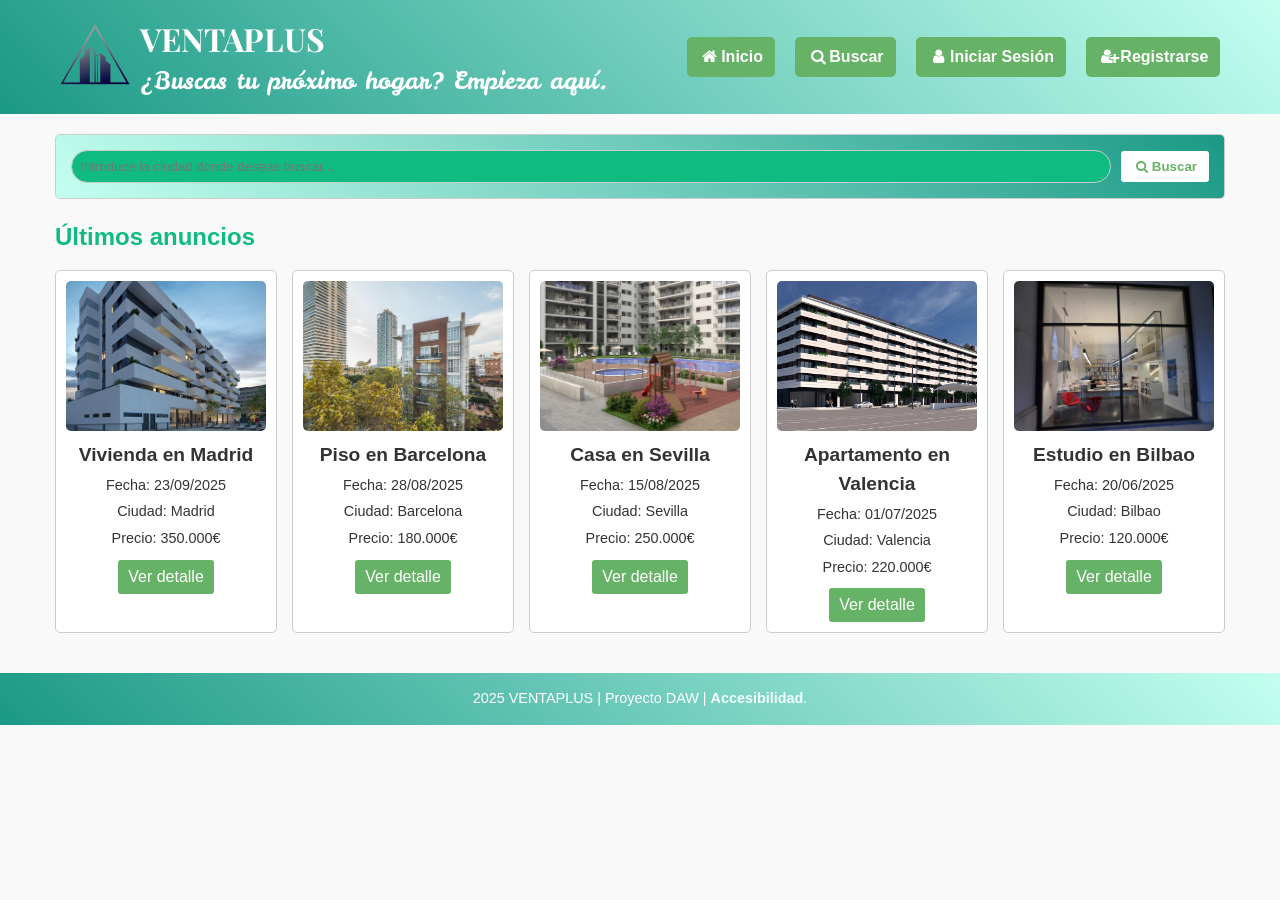
==== index.html @ f802b68e "Base" ====
<!DOCTYPE html>
<html lang="es">

<head>
    <meta charset="UTF-8">
    <meta name="viewport" content="width=device-width, initial-scale=1.0">
    <meta name="description"
        content="VENTAPLUS: portal de anuncios de venta y alquiler de viviendas. Busca tu próximo hogar fácilmente.">
    <meta name="keywords" content="viviendas, pisos, casas, alquiler, compra, venta, inmuebles">
    <meta name="author" content="Santino Campessi Lojo">
    <meta name="author" content="Mario Laguna Contreras">
    <title>Inicio - VENTAPLUS</title>
    <link rel="stylesheet" href="css/general.css" title="Estilo normal">
    <link rel="stylesheet" href="css/index.css">
    <link rel="alternate stylesheet" href="css/contraste_alto.css" title="Alto contraste">
    <link rel="alternate stylesheet" href="css/letra_grande.css" title="Letra Grande">
    <link rel="alternate stylesheet" href="css/contraste_letra.css" title="Letra Grande+Alto contraste">
    <link rel="stylesheet" type="text/css" href="css/print.css" media="print">
    <link rel="stylesheet" href="css/fontello.css">
    <link href="https://fonts.googleapis.com/css2?family=Leckerli+One&family=Playfair+Display:wght@700&display=swap"
        rel="stylesheet">
</head>

<body class="inicio">
    <!-- Cabecera -->
    <header class="Cabecera">
        <section class="texto">
            <figure>
                <img src="logo.png" alt="Logo">
            </figure>

            <section class="titulo">
                <h1>VENTAPLUS</h1>
                <h3>¿Buscas tu próximo hogar? Empieza aquí.</h3>
            </section>
        </section>

        <nav class="menu-escritorio">
            <ul>
                <li><a href="index.html"><i class="icon-home"></i>Inicio</a></li>
                <li></i><a href="formulario.html"><i class="icon-search"></i>Buscar</a></li>
                <li><a href="index_identificado.html"><i class="icon-user"></i>Iniciar Sesión</a></li>
                <li><a href="registro.html"><i class="icon-user-plus"></i>Registrarse</a></li>
            </ul>
        </nav>

        <nav class="menu-movil">
            <ul>
                <li><a href="index.html"><i class="icon-home"></i></a></li>
                <li></i><a href="formulario.html"><i class="icon-search"></i></a></li>
                <li><a href="index_identificado.html"><i class="icon-user"></i></a></li>
                <li><a href="registro.html"><i class="icon-user-plus"></i></a></li>
            </ul>
        </nav>
    </header>

    <!-- Pop-up de inicio de sesión -->
    <section id="login-popup">
        <h2>Iniciar Sesión</h2>
        <form id="login">
            <label for="usuario">Usuario:</label>
            <input type="text" id="usuario" name="usuario" >

            <label for="password">Contraseña:</label>
            <input type="password" id="password" name="password" >

            <button type="submit">Entrar</button>
        </form>
    </section>

    <!-- Contenido principal -->
    <main>
        <!-- Búsqueda rápida -->
        <section id="busqueda-rapida">
            <form action="resultados.html">
                <input type="text" id="ciudad" name="ciudad" placeholder="Introduce la ciudad donde deseas buscar...">
                <button type="submit"><b><i class="icon-search"></i>Buscar</b></button>
            </form>
        </section>


        <!-- Últimos anuncios -->
        <section id="ultimos-anuncios">
            <h2>Últimos anuncios</h2>

            <section class="anuncio">
                <figure>
                    <img src="./img/completo.jpg" alt="Vivienda en Madrid">
                </figure>
                <h3>Vivienda en Madrid</h3>
                <p>Fecha: 23/09/2025</p>
                <p>Ciudad: Madrid</p>
                <p>Precio: 350.000€</p>
                <a href="anuncio.html">Ver detalle</a>
            </section>

            <section class="anuncio">
                <figure>
                    <img src="./img/barcelona.jpeg" alt="Piso en Barcelona">
                </figure>
                <h3>Piso en Barcelona</h3>
                <p>Fecha: 28/08/2025</p>
                <p>Ciudad: Barcelona</p>
                <p>Precio: 180.000€</p>
                <a href="404.html">Ver detalle</a>
            </section>

            <section class="anuncio">
                <figure>
                    <img src="./img/sevilla.jpeg" alt="Casa en Sevilla">
                </figure>
                <h3>Casa en Sevilla</h3>
                <p>Fecha: 15/08/2025</p>
                <p>Ciudad: Sevilla</p>
                <p>Precio: 250.000€</p>
                <a href="404.html">Ver detalle</a>
            </section>

            <section class="anuncio">
                <figure>
                    <img src="./img/valencia.jpeg" alt="Apartamento en Valencia">
                </figure>
                <h3>Apartamento en Valencia</h3>
                <p>Fecha: 01/07/2025</p>
                <p>Ciudad: Valencia</p>
                <p>Precio: 220.000€</p>
                <a href="404.html">Ver detalle</a>
            </section>

            <section class="anuncio">
                <figure>
                    <img src="./img/bilbao.jpeg" alt="Estudio en Bilbao">
                </figure>
                <h3>Estudio en Bilbao</h3>
                <p>Fecha: 20/06/2025</p>
                <p>Ciudad: Bilbao</p>
                <p>Precio: 120.000€</p>
                <a href="404.html">Ver detalle</a>
            </section>
        </section>
    </main>

    <!-- Pie de página -->
    <footer>
        <p>2025 VENTAPLUS | Proyecto DAW | <a href="accesibilidad.html">Accesibilidad</a>.</p>
    </footer>

    <dialog class="modal" id="error-dialog">
        <p id="error-mensaje"></p>
        <button class="cerrar" id="cerrar-error">Cerrar</button>
    </dialog>

    <script src="js/index.js"></script>
</body>

</html>
---- css/general.css ----
* {
    margin: 0;
    padding: 0;
    box-sizing: border-box;
    font-family: Arial, sans-serif;
}

body {
    background-color: #f9f9f9;
    color: #333;
    line-height: 1.5;
}

header.Cabecera {
    background: linear-gradient(45deg, #1b9986, #c4fff0);
    color: #fff;
    display: flex;
    justify-content: space-around;
    align-items: center;
    padding: 15px 20px;
    flex-wrap: wrap;
    position: relative;

    .texto {
        display: flex;
        align-items: center;
        gap: 10px;

        figure img {
            max-width: 70px;
        }
    }

    .titulo {
        display: flex;
        flex-direction: column;

        h1 {
            font-family: 'Playfair Display', serif;
            margin: 0;
            font-size: 2em;
        }

        h3 {
            font-family: 'Leckerli One', cursive;
            margin: 0;
            font-weight: normal;
            font-size: 1.5em;
        }
    }

    .menu-escritorio {
        ul {
            list-style: none;
            display: flex;
            gap: 20px;
            margin: 0;

            li {
                display: flex;
                align-items: center;
                gap: 5px;

                a {
                    text-decoration: none;
                    background-color: #66B266;
                    color: #fff;
                    font-weight: bold;
                    padding: 8px 12px;
                    border-radius: 5px;

                    &:hover {
                        background-color: #276927;
                    }
                }
            }
        }
    }
}

.menu-movil {
    display: none;
}

footer {
    background: linear-gradient(45deg, #1b9986, #c4fff0);
    color: #fff;
    text-align: center;
    padding: 15px 0;
    margin-top: 40px;
    font-size: 0.9em;

    a {
        color: #f2fefc;
        text-decoration: none;
        font-weight: 600;
        transition: color 0.3s ease, text-shadow 0.3s ease;

        &:hover {
            color: #0e6655;
            text-shadow: 0 0 6px rgba(255, 255, 255, 0.6);
        }
    }
}

@media (max-width: 767px) {
    .menu-escritorio {
        display: none;
    }

    .menu-movil {
        display: block;
        width: 100%;
        margin-top: 10px;

        ul {
            display: flex;
            justify-content: space-between;
            align-items: center;
            padding: 0 20px;
            margin: 0;
            list-style: none;

            li {
                flex: 1;

                &:first-child {
                    text-align: left;
                }

                &:nth-child(2) {
                    text-align: center;
                }

                &:last-child {
                    text-align: right;
                }

                a {
                    display: inline-block;
                    font-size: 1.8em;
                    color: white;
                    text-decoration: none;
                    background: none;
                }
            }
        }
    }

    header.Cabecera {
        h3 {
            display: none;
        }

        .texto {
            width: 100%;
            justify-content: center;
            text-align: center;
        }
    }
}





@media (min-width: 768px) and (max-width: 991px) {
    header.Cabecera {
        flex-direction: column;
        align-items: center;
        justify-content: center;
        text-align: center;
        padding: 20px;
        gap: 15px;

        .texto figure img {
            max-width: 80px;
        }

        .titulo {
            h1 {
                font-size: 2.2em;
            }

            h3 {
                font-size: 1.1em;
            }
        }

        nav ul {
            gap: 15px;
            flex-wrap: wrap;
        }
    }
}


@media (min-width: 992px) and (max-width: 1200px) {
    header.Cabecera {
        justify-content: space-around;
        padding: 15px 40px;

        .titulo {
            h1 {
                font-size: 2.5em;
            }

            h3 {
                font-size: 1.2em;
            }
        }

        nav ul {
            gap: 20px;
        }
    }
}

@media (prefers-color-scheme: dark) {
    html {
        filter: invert(1) hue-rotate(180deg);
        background-color: #111;
    }

    img,
    video,
    iframe {
        filter: invert(1) hue-rotate(180deg);
    }
}

.modal {
    width: 400px;
    max-width: 90%;
    padding: 20px;
    border: none;
    border-radius: 8px;
    box-shadow: 0 0 15px rgba(0, 0, 0, 0.3);
    font-family: sans-serif;
    background-color: white;
    z-index: 1000;

    position: fixed;
    top: 50%;
    left: 50%;
    transform: translate(-50%, -50%);

    /* Fondo difuminado */
    &::backdrop {
        background: rgba(0, 0, 0, 0.5);
        backdrop-filter: blur(4px);
    }

    h2 {
        color: #1b9986;
    }

    /* Lista de errores */
    #listaErrores {
        margin: 10px 0;
        padding-left: 20px;
        color: #c00;
    }

    /* Botón de cerrar centrado */
    .cerrar {
        display: block;
        margin: 15px auto 0 auto;
        padding: 8px 16px;
        background: #66B266;
        color: white;
        font-weight: bold;
        border: none;
        border-radius: 4px;
        cursor: pointer;

        &:hover {
            background: #276927;
        }
    }
}
---- css/index.css ----
#login-popup {
    background-color: #e6e6e6;
    border: 1px solid #ccc;
    padding: 15px;
    width: 300px;
    margin: 20px auto;
    border-radius: 5px;

    form {
        display: flex;
        flex-direction: column;

        label {
            margin-top: 10px;
        }

        input {
            width: 100%;
            padding: 5px;
            margin-top: 5px;
        }

        button {
            margin-top: 10px;
            padding: 8px 12px;
            background-color: #66B266;
            color: #fff;
            border: none;
            cursor: pointer;
            border-radius: 3px;

            &:hover {
                background-color: #276927;
            }
        }
    }
}

main {
    max-width: 1200px;
    margin: 20px auto;
    padding: 0 15px;

    #busqueda-rapida {
        background: linear-gradient(45deg, #c4fff0, #1b9986);
        padding: 15px;
        margin-bottom: 20px;
        border-radius: 5px;
        border: 1px solid #ccc;

        form {
            display: flex;
            flex-wrap: wrap;
            gap: 10px;
            align-items: center;

            label {
                flex-basis: 100%;
            }

            input {
                flex: 1;
                padding: 8px;
                background-color: #10bb82;
                border: 1px solid #ccc;
                border-radius: 25px;
                color: white;
                outline: none;
            }

            button {
                padding: 8px 12px;
                background-color: #fff;
                color: #66B266;
                border: none;
                cursor: pointer;
                border-radius: 3px;
            }
        }
    }

    #ultimos-anuncios {
        display: flex;
        flex-wrap: wrap;
        gap: 15px;
        justify-content: center;

        h2 {
            width: 100%;
            color: #10bb82;
        }

        .anuncio {
            flex: 1 1 220px;
            max-width: 250px;
            background-color: #fff;
            border: 1px solid #ccc;
            padding: 10px;
            border-radius: 5px;
            display: flex;
            flex-direction: column;
            align-items: center;
            text-align: center;
            min-width: 200px;

            figure {
                width: 100%;
                height: 150px;
                margin-bottom: 10px;

                img {
                    width: 100%;
                    height: 100%;
                    object-fit: cover;
                    border-radius: 5px;
                }
            }

            h3 {
                font-size: 1.2em;
                margin-bottom: 5px;
            }

            p {
                font-size: 0.9em;
                margin-bottom: 5px;
            }

            a {
                display: inline-block;
                margin-top: 5px;
                text-decoration: none;
                color: #fff;
                background-color: #66B266;
                padding: 5px 10px;
                border-radius: 3px;

                &:hover {
                    background-color: #276927;
                }
            }
        }
    }
}

/* --------------------------------------------------
   MEDIA QUERIES
-------------------------------------------------- */

@media (max-width: 767px) {
    main {
        #busqueda-rapida form {
            flex-direction: column;
            align-items: stretch;

            input,
            button {
                width: 100%;
            }
        }

        #ultimos-anuncios {
            display: flex;
            flex-direction: column;
            align-items: center;
            gap: 20px;

            .anuncio {
                width: 100%;
                max-width: 350px;
                box-sizing: border-box;

                figure {
                    width: 100%;
                    height: 220px;

                    img {
                        width: 100%;
                        height: 100%;
                        object-fit: inherit;
                    }
                }
            }
        }
    }
}



@media (min-width: 768px) and (max-width: 991px) {
    main {

        #ultimos-anuncios {
            display: flex;
            flex-wrap: wrap;
            justify-content: center;
            gap: 20px;

            .anuncio {
                flex: 1 1 45%;
                max-width: 45%;
                box-sizing: border-box;

                figure {
                    width: 100%;
                    height: 250px;

                    img {
                        width: 100%;
                        height: 100%;
                        object-fit: inherit;
                    }
                }
            }
        }
    }
}


@media (min-width: 992px) and (max-width: 1200px) {
    main {
        #ultimos-anuncios {
            justify-content: center;
            gap: 20px;

            .anuncio {
                flex: 1 1 220px;
                max-width: 220px;
            }
        }
    }
}
---- css/contraste_alto.css ----
* {
    margin: 0;
    padding: 0;
    box-sizing: border-box;
    font-family: Arial, sans-serif;
}

body {
    background-color: grey !important;
    color: #111;
    line-height: 1.6;

    h3 {
        color: #ffeb3b !important;
    }

    form {
        background-color: #000 !important;

        button {
            background-color: #ffcc00 !important;
            color: #000 !important;
            border: 2px solid #000;

            &:hover {
                background-color: #003366 !important;
                color: #ffcc00 !important;
            }
        }

        label {
            color: white !important;
        }
    }
}

header.Cabecera {
    background-color: #000;
    color: #fff;
    display: flex;
    justify-content: space-around;
    align-items: center;
    padding: 15px 20px;
    flex-wrap: wrap;
    position: relative;

    .texto {
        display: flex;
        align-items: center;
        gap: 10px;

        figure img {
            max-width: 70px;
            border: 3px solid #fff;
            border-radius: 8px;
        }
    }

    .titulo {
        display: flex;
        flex-direction: column;

        h1 {
            font-family: 'Playfair Display', serif;
            font-size: 2em;
            color: #fff;
        }

        h3 {
            font-family: 'Leckerli One', cursive;
            font-size: 1.4em;
            color: #ffeb3b;
        }
    }

    .menu-escritorio {
        ul {
            list-style: none;
            display: flex;
            gap: 20px;

            li a {
                text-decoration: none;
                background-color: #ffcc00;
                color: #003366;
                font-weight: bold;
                padding: 8px 12px;
                border-radius: 5px;
                border: 2px solid #003366;

                &:hover {
                    background-color: #003366;
                    color: #ffcc00;
                }
            }
        }
    }
}

.menu-movil {
    display: none;

    ul {
        display: flex;
        justify-content: space-between;
        align-items: center;
        padding: 0 20px;
        list-style: none;

        li a {
            display: inline-block;
            font-size: 1.8em;
            color: #ffcc00;
            text-decoration: none;
        }
    }
}

main {
    background-color: black !important;

    p {
        color: #fff !important;
    }

    h2 {
        color: #ffeb3b !important;
    }

    ul {
        color: #fff !important;
    }

    a {
        color: #ffeb3b !important;
    }

    .contacto {
        background-color: grey !important
    }

    strong {
        color: #ffeb3b !important;
    }

    label {
        color: #ffeb3b !important;
    }

    button {
        background-color: #ffcc00 !important;
        color: #000 !important;
        border: 2px solid #000;

        &:hover {
            background-color: #003366 !important;
            color: #ffcc00 !important;
        }
    }

    #enviados {
        background-color: grey !important;
    }

    #recibidos {
        background-color: grey !important;
    }

    #opcion {
        background-color: grey !important;

        &:hover {
            background-color: #003366 !important;
            color: #ffcc00 !important;
        }
    }

    fieldset {
        background-color: grey !important;

        legend {
            color: #ffeb3b !important;
        }

        label {
            color: #000 !important;
        }

        output {
            color: white !important;
        }
    }

    table {
        caption {
            color: #ffeb3b !important;
        }

        th {
            background-color: #ffcc00 !important;
            color: #000 !important;
            border: 2px solid #000 !important;
        }

        td {
            background-color: grey !important;
            color: #000 !important;
            border: 2px solid #000 !important;
        }
    }

    #destacado {
        background-color: grey !important;

        a {
            background-color: #ffcc00 !important;
            color: #000 !important;
            border: 2px solid #000;
            font-weight: bold !important;

            &:hover {
                background-color: #003366 !important;
                color: #ffcc00 !important;
            }
        }
    }
}

footer {
    background-color: #000;
    color: #fff;
    text-align: center;
    padding: 15px 0;
    margin-top: 40px;
    font-size: 0.9em;
    border-top: 4px solid #ffcc00;

    a {
        color: #ffeb3b !important;
        text-decoration: none;
        font-weight: 600;
        transition: color 0.3s ease, text-shadow 0.3s ease;

        &:hover {
            color: white !important;
            text-shadow: 0 0 6px rgba(255, 255, 255, 0.6);
        }
    }
}

@media (max-width: 767px) {
    .menu-escritorio {
        display: none;
    }

    .menu-movil {
        display: block;
        width: 100%;
        margin-top: 10px;

        ul {
            justify-content: space-between;

            li a {
                color: #ffcc00;
            }
        }
    }

    header.Cabecera h3 {
        display: none;
    }

    main {
        #ultimos-anuncios {
            flex-direction: column;
            align-items: center;

            .anuncio {
                width: 100%;
                max-width: 350px;
            }
        }
    }
}

.inicio {
    background-color: rgb(42, 42, 42) !important;

    main {
        background-color: rgb(42, 42, 42) !important;

        #busqueda-rapida {
            border: 2px solid #ffcc00 !important;
            background-color: rgb(42, 42, 42) !important;

            input {
                background-color: #fff !important;
                color: #000 !important;
                border: 2px solid #ffcc00;
            }

            button {
                background-color: #ffcc00 !important;
                color: #000 !important;
                border: 2px solid #000;

                &:hover {
                    background-color: #003366 !important;
                    color: #ffcc00 !important;
                }
            }

        }

        #ultimos-anuncios {
            background-color: rgb(42, 42, 42) !important;

            .anuncio {
                border: 2px solid #ffcc00;
                background-color: grey !important;

                h3 {
                    color: #000;
                }

                p {
                    color: #000;
                }

                a {
                    background-color: #ffcc00 !important;
                    color: #000 !important;
                    border: 2px solid #000;
                    font-weight: bold !important;

                    &:hover {
                        background-color: #003366 !important;
                        color: #ffcc00 !important;
                    }
                }
            }
        }

        #login-popup {
            border: 2px solid #ffcc00 !important;
            background-color: #fff !important;

            form {
                background-color: #fff !important;

                button {
                    background-color: #ffcc00 !important;
                    color: #000 !important;
                    border: 2px solid #000 !important;

                    &:hover {
                        background-color: #000;
                        color: #ffcc00;
                    }
                }
            }
        }
    }

}
---- css/letra_grande.css ----
* {
    margin: 0;
    padding: 0;
    box-sizing: border-box;
    font-family: Arial, sans-serif;
}

body {
    font-size: 1.3em;
    line-height: 1.8;
}

header.Cabecera {
    background: linear-gradient(45deg, #1b9986, #c4fff0);
    color: #fff;
    display: flex;
    justify-content: space-around;
    align-items: center;
    padding: 20px;
    flex-wrap: wrap;
    position: relative;

    .texto {
        display: flex;
        align-items: center;
        gap: 10px;

        figure img {
            max-width: 80px;
            border-radius: 8px;
        }
    }

    .titulo {
        display: flex;
        flex-direction: column;

        h1 {
            font-family: 'Playfair Display', serif;
            font-size: 2.6em;
            color: #fff;
        }

        h3 {
            font-family: 'Leckerli One', cursive;
            font-size: 1.8em;
        }
    }

    .menu-escritorio {
        ul {
            list-style: none;
            display: flex;
            gap: 25px;

            li a {
                text-decoration: none;
                background-color: #66B266;
                color: #fff;
                font-weight: bold;
                font-size: 1.3em;
                padding: 10px 16px;
                border-radius: 5px;

                &:hover {
                    background-color: #276927;
                }
            }
        }
    }
}

.menu-movil {
    display: none;

    ul {
        display: flex;
        justify-content: space-between;
        align-items: center;
        padding: 0 20px;
        list-style: none;

        li a {
            font-size: 2em;
            text-decoration: none;
        }
    }
}

main {
    font-size: 1.2em;

    p {
        font-size: 1.1em;
        line-height: 1.8;
    }

    h2 {
        font-size: 2em;
    }

    ul, ol {
        font-size: 1.1em;
        line-height: 1.8;
    }

    a {
        font-size: 1.1em;
    }

    strong {
        font-weight: bold;
    }

    button, input, select, textarea {
        font-size: 1.1em;
        padding: 10px 14px;
    }

    fieldset {
        font-size: 1.1em;

        legend {
            font-size: 1.2em;
        }
    }

    table {
        font-size: 1.1em;

        caption {
            font-size: 1.2em;
            font-weight: bold;
        }

        th, td {
            padding: 8px;
        }
    }
}

footer {
    background: linear-gradient(45deg, #1b9986, #c4fff0);
    color: #fff;
    text-align: center;
    padding: 20px 0;
    margin-top: 40px;
    font-size: 1.1em;
}

@media (max-width: 767px) {
    .menu-escritorio {
        display: none;
    }

    .menu-movil {
        display: block;
        width: 100%;
        margin-top: 10px;

        ul {
            justify-content: space-between;

            li a {
                font-size: 1.8em;
            }
        }
    }

    header.Cabecera h3 {
        display: none;
    }

    main {
        #ultimos-anuncios {
            flex-direction: column;
            align-items: center;

            .anuncio {
                width: 100%;
                max-width: 400px;

                h3 {
                    font-size: 1.4em;
                }

                p {
                    font-size: 1.1em;
                }
            }
        }
    }
}

.inicio {
    main {
        font-size: 1.2em;

        #busqueda-rapida {
            font-size: 1.1em;

            input, button {
                font-size: 1.1em;
                padding: 10px 14px;
            }
        }

        #ultimos-anuncios {
            font-size: 1.1em;

            .anuncio {
                h3 {
                    font-size: 1.3em;
                }

                p {
                    font-size: 1.1em;
                }

                a {
                    font-size: 1.1em;
                }
            }
        }

        #login-popup {
            font-size: 1.1em;

            form {
                font-size: 1.1em;

                button {
                    font-size: 1.1em;
                    padding: 10px 16px;
                }
            }
        }
    }
}
---- css/contraste_letra.css ----
* {
    margin: 0;
    padding: 0;
    box-sizing: border-box;
    font-family: Arial, sans-serif;
}

body {
    background-color: grey !important;
    color: #111;
    line-height: 1.6;
    font-size: 1.3em;
    line-height: 1.8;

    h3 {
        color: #ffeb3b !important;
    }

    form {
        background-color: #000 !important;

        button {
            background-color: #ffcc00 !important;
            color: #000 !important;
            border: 2px solid #000;

            &:hover {
                background-color: #003366 !important;
                color: #ffcc00 !important;
            }
        }

        label {
            color: white !important;
        }
    }
}

header.Cabecera {
    background-color: #000;
    color: #fff;
    display: flex;
    justify-content: space-around;
    align-items: center;
    padding: 20px;
    flex-wrap: wrap;
    position: relative;

    .texto {
        display: flex;
        align-items: center;
        gap: 10px;

        figure img {
            max-width: 80px;
            border: 3px solid #fff;
            border-radius: 8px;
        }
    }

    .titulo {
        display: flex;
        flex-direction: column;

        h1 {
            font-family: 'Playfair Display', serif;
            font-size: 2.6em;
            color: #fff;
        }

        h3 {
            font-family: 'Leckerli One', cursive;
            font-size: 1.8em;
            color: #ffeb3b;
        }
    }

    .menu-escritorio {
        ul {
            list-style: none;
            display: flex;
            gap: 25px;

            li a {
                text-decoration: none;
                background-color: #ffcc00;
                color: #003366;
                font-weight: bold;
                font-size: 1.3em;
                padding: 10px 16px;
                border-radius: 5px;
                border: 2px solid #003366;

                &:hover {
                    background-color: #003366;
                    color: #ffcc00;
                }
            }
        }
    }
}

.menu-movil {
    display: none;

    ul {
        display: flex;
        justify-content: space-between;
        align-items: center;
        padding: 0 20px;
        list-style: none;

        li a {
            display: inline-block;
            font-size: 2em;
            color: #ffcc00;
            text-decoration: none;
        }
    }
}

main {
    background-color: black !important;
    font-size: 1.2em;

    p {
        color: #fff !important;
        font-size: 1.1em;
        line-height: 1.8;
    }

    h2 {
        color: #ffeb3b !important;
        font-size: 2em;
    }

    ul {
        color: #fff !important;
        font-size: 1.1em;
        line-height: 1.8;
    }

    a {
        color: #ffeb3b !important;
        font-size: 1.1em;
    }

    .contacto {
        background-color: grey !important
    }

    strong {
        color: #ffeb3b !important;
        font-weight: bold;
    }

    button,
    input,
    select,
    textarea {
        font-size: 1.1em;
        padding: 10px 14px;
    }

    label {
        color: #ffeb3b !important;
    }

    button {
        background-color: #ffcc00 !important;
        color: #000 !important;
        border: 2px solid #000;

        &:hover {
            background-color: #003366 !important;
            color: #ffcc00 !important;
        }
    }

    #enviados {
        background-color: grey !important;
    }

    #recibidos {
        background-color: grey !important;
    }

    #opcion {
        background-color: grey !important;

        &:hover {
            background-color: #003366 !important;
            color: #ffcc00 !important;
        }
    }

    fieldset {
        background-color: grey !important;
        font-size: 1.1em;

        legend {
            color: #ffeb3b !important;
            font-size: 1.2em;
        }

        label {
            color: #000 !important;
        }

        output {
            color: white !important;
        }
    }

    table {
        font-size: 1.1em;

        caption {
            color: #ffeb3b !important;
            font-size: 1.2em;
            font-weight: bold;
        }

        th,
        td {
            padding: 8px;
        }

        th {
            background-color: #ffcc00 !important;
            color: #000 !important;
            border: 2px solid #000 !important;
        }

        td {
            background-color: grey !important;
            color: #000 !important;
            border: 2px solid #000 !important;
        }
    }

    #destacado {
        background-color: grey !important;

        a {
            background-color: #ffcc00 !important;
            color: #000 !important;
            border: 2px solid #000;
            font-weight: bold !important;

            &:hover {
                background-color: #003366 !important;
                color: #ffcc00 !important;
            }
        }
    }
}

footer {
    background-color: #000;
    color: #fff;
    text-align: center;
    padding: 20px 0;
    margin-top: 40px;
    font-size: 1.1em;
    border-top: 4px solid #ffcc00;

    a {
        color: #ffeb3b !important;
        text-decoration: none;
        font-weight: 600;
        transition: color 0.3s ease, text-shadow 0.3s ease;

        &:hover {
            color: white !important;
            text-shadow: 0 0 6px rgba(255, 255, 255, 0.6);
        }
    }
}

@media (max-width: 767px) {
    .menu-escritorio {
        display: none;
    }

    .menu-movil {
        display: block;
        width: 100%;
        margin-top: 10px;

        ul {
            justify-content: space-between;

            li a {
                color: #ffcc00;
                font-size: 1.8em;
            }
        }
    }

    header.Cabecera h3 {
        display: none;
    }

    main {
        #ultimos-anuncios {
            flex-direction: column;
            align-items: center;

            .anuncio {
                width: 100%;
                max-width: 400px;

                h3 {
                    font-size: 1.4em;
                }

                p {
                    font-size: 1.1em;
                }
            }
        }
    }
}

.inicio {
    font-size: 1.3em;
    line-height: 1.8;
    background-color: rgb(42, 42, 42) !important;

    main {
        background-color: rgb(42, 42, 42) !important;
        font-size: 1.2em;

        #busqueda-rapida {
            border: 2px solid #ffcc00 !important;
            font-size: 1.1em;
            background-color: rgb(42, 42, 42) !important;

            input,
            button {
                font-size: 1.1em;
                padding: 10px 14px;
            }

            input {
                background-color: #fff !important;
                color: #000 !important;
                border: 2px solid #ffcc00;
            }

            button {
                background-color: #ffcc00 !important;
                color: #000 !important;
                border: 2px solid #000;

                &:hover {
                    background-color: #003366 !important;
                    color: #ffcc00 !important;
                }
            }

        }

        #ultimos-anuncios {
            background-color: rgb(42, 42, 42) !important;
            font-size: 1.1em;

            .anuncio {
                border: 2px solid #ffcc00;
                background-color: grey !important;

                h3 {
                    color: #000;
                    font-size: 1.3em;
                }

                p {
                    color: #000;
                    font-size: 1.1em;
                }

                a {
                    background-color: #ffcc00 !important;
                    color: #000 !important;
                    border: 2px solid #000;
                    font-weight: bold !important;
                    font-size: 1.1em;

                    &:hover {
                        background-color: #003366 !important;
                        color: #ffcc00 !important;
                    }
                }
            }
        }

        #login-popup {
            border: 2px solid #ffcc00 !important;
            background-color: #fff !important;
            font-size: 1.1em;

            form {
                font-size: 1.1em;
                background-color: #fff !important;

                button {
                    background-color: #ffcc00 !important;
                    color: #000 !important;
                    border: 2px solid #000 !important;
                    font-size: 1.1em;
                    padding: 10px 16px;

                    &:hover {
                        background-color: #000;
                        color: #ffcc00;
                    }
                }
            }
        }
    }

}
---- css/print.css ----
/* General */
body {
    background: #fff !important;
    color: #000 !important;
    font-family: "Times New Roman", Georgia, serif;
    font-size: 12pt;
    line-height: 1.5;
    margin: 0;
    &::after {
        content: "Página impresa desde: " attr(data-url);
        display: block;
        font-size: 10pt;
        text-align: center;
        color: #666;
        margin-top: 0.8cm;
    }
        header.Cabecera {
        display: flex;
        flex-direction: column;
        align-items: center;
        justify-content: center;
        flex-wrap: wrap;
        background: none;
        color: #000;
        border-bottom: 2px solid #000;
        padding: 0.5cm 0;
        margin-bottom: 0.8cm;

        .texto {
            display: flex;
            align-items: center;
            gap: 10px;
            justify-content: center;
            margin-bottom: 0.3cm;

            figure img {
                max-width: 60px;
                height: auto;
            }
        }

        .titulo {
            text-align: center;

            h1 {
                font-size: 1.8em;
                margin: 0;
                color: #000;
                font-weight: bold;
            }

            h3 {
                font-size: 1.1em;
                margin: 0;
                font-weight: normal;
                color: #333;
            }
        }

        .menu-escritorio, .menu-movil {
            display: none;
        }
    }
}


#login-popup,
form,
footer,
button,
input[type="submit"],
input[type="button"],
input[type="reset"] {
    display: none !important;
}

/* Contenido principal */
main {
    width: 100%;
    background: transparent !important;
    border: none !important;
    box-shadow: none !important;
    color: #000;
    padding: 0 1cm;
    #busqueda-rapida {
        display: none;
    }
    #ultimos-anuncios {
        display: block !important;
        align-items: center;
    }
    .anuncio {
        border: 1px solid #000 !important;
        padding: 10pt;
        margin: 0.1cm auto;
        width: 80%;
        h3 {
            font-size: 14pt;
            margin-bottom: 0.3cm;
        }
        
        p {
            font-size: 12pt;
            margin: 0.2cm 0;
        }
        
        a {
            display: none !important;
        }
    }
    
    .anuncio:nth-child(4),
    .anuncio:nth-child(5),
    .anuncio:nth-child(6) {
        margin-top: 1cm;
    }
    h1,
    h2,
    h3 {
        color: #000 !important;
        font-weight: bold;
        margin-top: 1em;
    }
    
    img{
        page-break-inside: avoid;
    }
    
    h1 {
        page-break-before: always;
    }
    
    h2,
    h3 {
        page-break-after: avoid;
    }
}

/* Configuración de página */
@page {
    size: A4;
    margin: 1cm 1.5cm 1.5cm 1.5cm;
}
---- css/fontello.css ----
@font-face {
  font-family: 'fontello';
  src: url('../font/fontello.eot?76054779');
  src: url('../font/fontello.eot?76054779#iefix') format('embedded-opentype'),
       url('../font/fontello.woff2?76054779') format('woff2'),
       url('../font/fontello.woff?76054779') format('woff'),
       url('../font/fontello.ttf?76054779') format('truetype'),
       url('../font/fontello.svg?76054779#fontello') format('svg');
  font-weight: normal;
  font-style: normal;
}
/* Chrome hack: SVG is rendered more smooth in Windozze. 100% magic, uncomment if you need it. */
/* Note, that will break hinting! In other OS-es font will be not as sharp as it could be */
/*
@media screen and (-webkit-min-device-pixel-ratio:0) {
  @font-face {
    font-family: 'fontello';
    src: url('../font/fontello.svg?76054779#fontello') format('svg');
  }
}
*/
[class^="icon-"]:before, [class*=" icon-"]:before {
  font-family: "fontello";
  font-style: normal;
  font-weight: normal;
  speak: never;

  display: inline-block;
  text-decoration: inherit;
  width: 1em;
  margin-right: .2em;
  text-align: center;
  /* opacity: .8; */

  /* For safety - reset parent styles, that can break glyph codes*/
  font-variant: normal;
  text-transform: none;

  /* fix buttons height, for twitter bootstrap */
  line-height: 1em;

  /* Animation center compensation - margins should be symmetric */
  /* remove if not needed */
  margin-left: .2em;

  /* you can be more comfortable with increased icons size */
  /* font-size: 120%; */

  /* Font smoothing. That was taken from TWBS */
  -webkit-font-smoothing: antialiased;
  -moz-osx-font-smoothing: grayscale;

  /* Uncomment for 3D effect */
  /* text-shadow: 1px 1px 1px rgba(127, 127, 127, 0.3); */
}

.icon-home:before { content: '\e800'; } /* '' */
.icon-login:before { content: '\e801'; } /* '' */
.icon-logout:before { content: '\e802'; } /* '' */
.icon-search:before { content: '\e803'; } /* '' */
.icon-user:before { content: '\e804'; } /* '' */
.icon-th-list:before { content: '\e806'; } /* '' */
.icon-plus-squared:before { content: '\f0fe'; } /* '' */
.icon-user-plus:before { content: '\f234'; } /* '' */
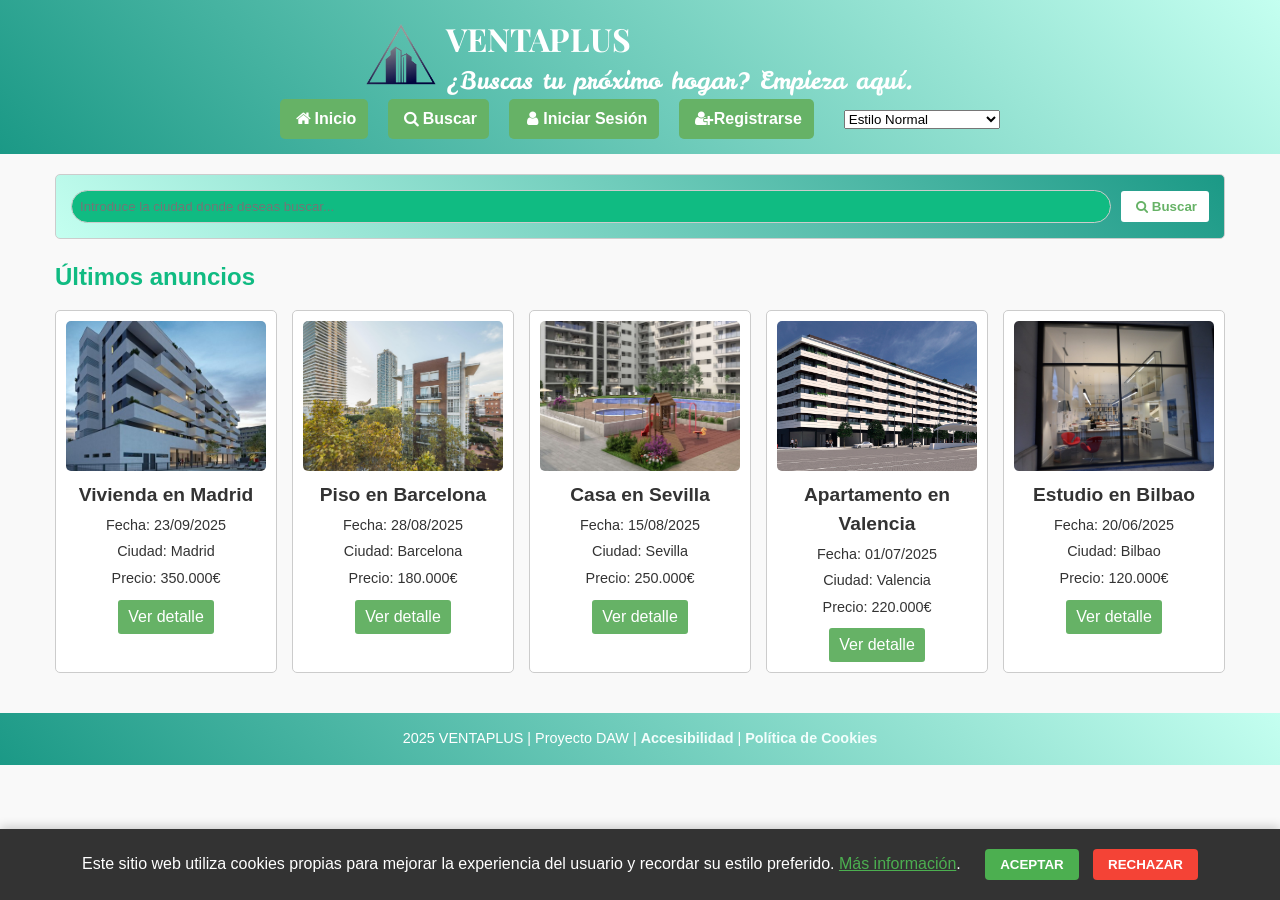
==== commit 0e0b4432: "Gestion de Cookies" ====
--- a/index.html
+++ b/index.html
@@ -10,19 +10,18 @@
     <meta name="author" content="Santino Campessi Lojo">
     <meta name="author" content="Mario Laguna Contreras">
     <title>Inicio - VENTAPLUS</title>
-    <link rel="stylesheet" href="css/general.css" title="Estilo normal">
+
+    <link rel="stylesheet" href="css/general.css">
     <link rel="stylesheet" href="css/index.css">
-    <link rel="alternate stylesheet" href="css/contraste_alto.css" title="Alto contraste">
-    <link rel="alternate stylesheet" href="css/letra_grande.css" title="Letra Grande">
-    <link rel="alternate stylesheet" href="css/contraste_letra.css" title="Letra Grande+Alto contraste">
-    <link rel="stylesheet" type="text/css" href="css/print.css" media="print">
     <link rel="stylesheet" href="css/fontello.css">
     <link href="https://fonts.googleapis.com/css2?family=Leckerli+One&family=Playfair+Display:wght@700&display=swap"
         rel="stylesheet">
+    <link rel="stylesheet" type="text/css" href="css/print.css" media="print">
+
+    <link rel="stylesheet" href="" id="estilo-alternativo">
 </head>
 
 <body class="inicio">
-    <!-- Cabecera -->
     <header class="Cabecera">
         <section class="texto">
             <figure>
@@ -38,39 +37,45 @@
         <nav class="menu-escritorio">
             <ul>
                 <li><a href="index.html"><i class="icon-home"></i>Inicio</a></li>
-                <li></i><a href="formulario.html"><i class="icon-search"></i>Buscar</a></li>
+                <li><a href="formulario.html"><i class="icon-search"></i>Buscar</a></li>
                 <li><a href="index_identificado.html"><i class="icon-user"></i>Iniciar Sesión</a></li>
                 <li><a href="registro.html"><i class="icon-user-plus"></i>Registrarse</a></li>
+
+                <li style="margin-left: 10px;">
+                    <select id="selector-estilo" aria-label="Seleccionar estilo visual">
+                        <option value="normal">Estilo Normal</option>
+                        <option value="alto_contraste">Alto Contraste</option>
+                        <option value="letra_grande">Letra Grande</option>
+                        <option value="contraste_letra">A. Contraste + Grande</option>
+                    </select>
+                </li>
             </ul>
         </nav>
 
         <nav class="menu-movil">
             <ul>
                 <li><a href="index.html"><i class="icon-home"></i></a></li>
-                <li></i><a href="formulario.html"><i class="icon-search"></i></a></li>
+                <li><a href="formulario.html"><i class="icon-search"></i></a></li>
                 <li><a href="index_identificado.html"><i class="icon-user"></i></a></li>
                 <li><a href="registro.html"><i class="icon-user-plus"></i></a></li>
             </ul>
         </nav>
     </header>
 
-    <!-- Pop-up de inicio de sesión -->
     <section id="login-popup">
         <h2>Iniciar Sesión</h2>
         <form id="login">
             <label for="usuario">Usuario:</label>
-            <input type="text" id="usuario" name="usuario" >
+            <input type="text" id="usuario" name="usuario">
 
             <label for="password">Contraseña:</label>
-            <input type="password" id="password" name="password" >
+            <input type="password" id="password" name="password">
 
             <button type="submit">Entrar</button>
         </form>
     </section>
 
-    <!-- Contenido principal -->
     <main>
-        <!-- Búsqueda rápida -->
         <section id="busqueda-rapida">
             <form action="resultados.html">
                 <input type="text" id="ciudad" name="ciudad" placeholder="Introduce la ciudad donde deseas buscar...">
@@ -78,8 +83,6 @@
             </form>
         </section>
 
-
-        <!-- Últimos anuncios -->
         <section id="ultimos-anuncios">
             <h2>Últimos anuncios</h2>
 
@@ -140,9 +143,11 @@
         </section>
     </main>
 
-    <!-- Pie de página -->
     <footer>
-        <p>2025 VENTAPLUS | Proyecto DAW | <a href="accesibilidad.html">Accesibilidad</a>.</p>
+        <p>2025 VENTAPLUS | Proyecto DAW |
+            <a href="accesibilidad.html">Accesibilidad</a> |
+            <a href="politica_cookies.html">Política de Cookies</a>
+        </p>
     </footer>
 
     <dialog class="modal" id="error-dialog">
@@ -151,6 +156,8 @@
     </dialog>
 
     <script src="js/index.js"></script>
+    <script src="js/cookies.js"></script>
+    <script src="js/estilos.js"></script>
 </body>
 
 </html>
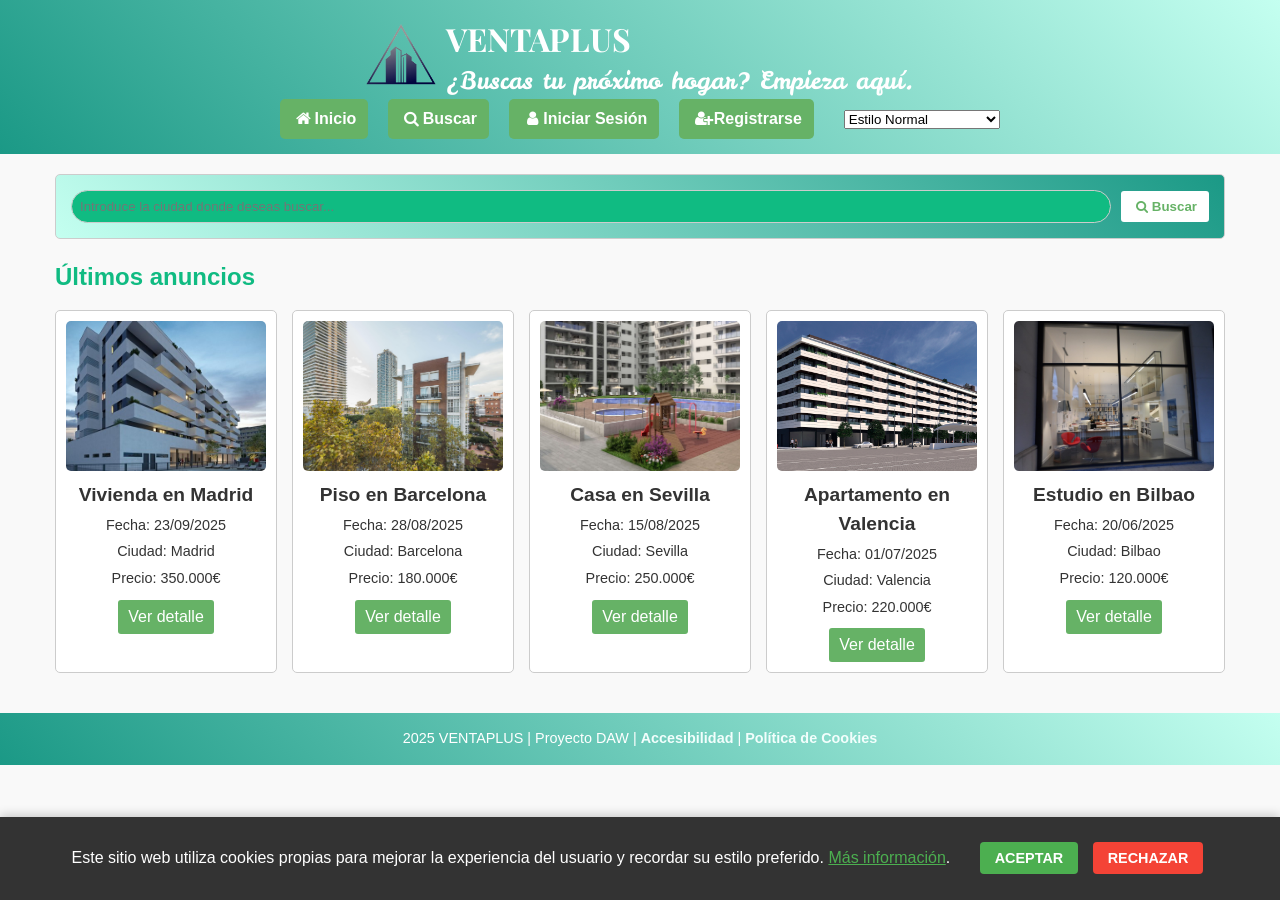
==== commit 4949745a: "CSS" ====
--- a/index.html
+++ b/index.html
@@ -12,6 +12,7 @@
     <title>Inicio - VENTAPLUS</title>
 
     <link rel="stylesheet" href="css/general.css">
+    <link rel="stylesheet" href="css/cookies.css">
     <link rel="stylesheet" href="css/index.css">
     <link rel="stylesheet" href="css/fontello.css">
     <link href="https://fonts.googleapis.com/css2?family=Leckerli+One&family=Playfair+Display:wght@700&display=swap"
@@ -64,7 +65,7 @@
 
     <section id="login-popup">
         <h2>Iniciar Sesión</h2>
-        <form id="login">
+        <form id="login" novalidate>
             <label for="usuario">Usuario:</label>
             <input type="text" id="usuario" name="usuario">
 
@@ -77,7 +78,7 @@
 
     <main>
         <section id="busqueda-rapida">
-            <form action="resultados.html">
+            <form action="resultados.html" novalidate>
                 <input type="text" id="ciudad" name="ciudad" placeholder="Introduce la ciudad donde deseas buscar...">
                 <button type="submit"><b><i class="icon-search"></i>Buscar</b></button>
             </form>
--- a/css/cookies.css
+++ b/css/cookies.css
@@ -0,0 +1,147 @@
+/* =========================================
+   Estilos para el Banner de Cookies (Aviso)
+   ========================================= */
+#cookie-banner {
+    position: fixed;
+    bottom: 0;
+    left: 0;
+    width: 100%;
+    background-color: #333;
+    color: white;
+    padding: 20px;
+    text-align: center;
+    z-index: 10000;
+    /* Para que quede por encima de todo */
+    box-shadow: 0 -2px 10px rgba(0, 0, 0, 0.2);
+    font-family: Arial, sans-serif;
+}
+
+#cookie-banner p {
+    display: inline-block;
+    margin: 0 20px 10px 0;
+    /* Margen para separar de los botones */
+}
+
+#cookie-banner a {
+    color: #4CAF50;
+    text-decoration: underline;
+}
+
+/* Estilos generales para botones de cookies */
+.cookie-btn {
+    padding: 8px 15px;
+    border: none;
+    border-radius: 4px;
+    cursor: pointer;
+    font-weight: bold;
+    margin: 5px;
+    font-size: 0.9em;
+    transition: background-color 0.3s;
+}
+
+/* Botón Aceptar */
+#btn-aceptar {
+    background-color: #4CAF50;
+    color: white;
+}
+
+#btn-aceptar:hover {
+    background-color: #45a049;
+}
+
+/* Botón Rechazar */
+#btn-rechazar {
+    background-color: #f44336;
+    color: white;
+}
+
+#btn-rechazar:hover {
+    background-color: #d32f2f;
+}
+
+/* Mensaje temporal (El "toast" de confirmación) */
+.cookie-mensaje-temporal {
+    position: fixed;
+    top: 20px;
+    right: 20px;
+    background-color: #fff;
+    color: #333;
+    padding: 15px;
+    border-left: 5px solid #1b9986;
+    box-shadow: 0 2px 10px rgba(0, 0, 0, 0.2);
+    z-index: 10001;
+    border-radius: 4px;
+    font-family: Arial, sans-serif;
+    animation: fadeInOut 5s forwards;
+    /* Opcional: animación */
+}
+
+
+/* =========================================
+   Estilos para la Página "Política de Cookies"
+   (politica_cookies.html)
+   ========================================= */
+.politica-header {
+    padding: 20px;
+    background: #1b9986;
+    color: white;
+    text-align: center;
+}
+
+.politica-main {
+    max-width: 800px;
+    margin: 40px auto;
+    padding: 20px;
+    background: #fff;
+    /* Por si el fondo es gris */
+    border-radius: 8px;
+    box-shadow: 0 0 10px rgba(0, 0, 0, 0.05);
+}
+
+.politica-main h2 {
+    color: #1b9986;
+    border-bottom: 2px solid #eee;
+    padding-bottom: 10px;
+    margin-top: 30px;
+}
+
+.politica-acciones {
+    margin-top: 30px;
+    text-align: center;
+    padding: 20px;
+    background: #f9f9f9;
+    border-radius: 8px;
+}
+
+.politica-acciones button {
+    padding: 12px 24px;
+    font-size: 1em;
+    margin: 0 10px;
+    cursor: pointer;
+    border: none;
+    border-radius: 5px;
+    color: white;
+}
+
+.btn-aceptar-grande {
+    background-color: #4CAF50;
+}
+
+.btn-rechazar-grande {
+    background-color: #f44336;
+}
+
+.politica-volver {
+    margin-top: 20px;
+    text-align: center;
+}
+
+.politica-volver a {
+    color: #1b9986;
+    text-decoration: none;
+    font-weight: bold;
+}
+
+.politica-volver a:hover {
+    text-decoration: underline;
+}
